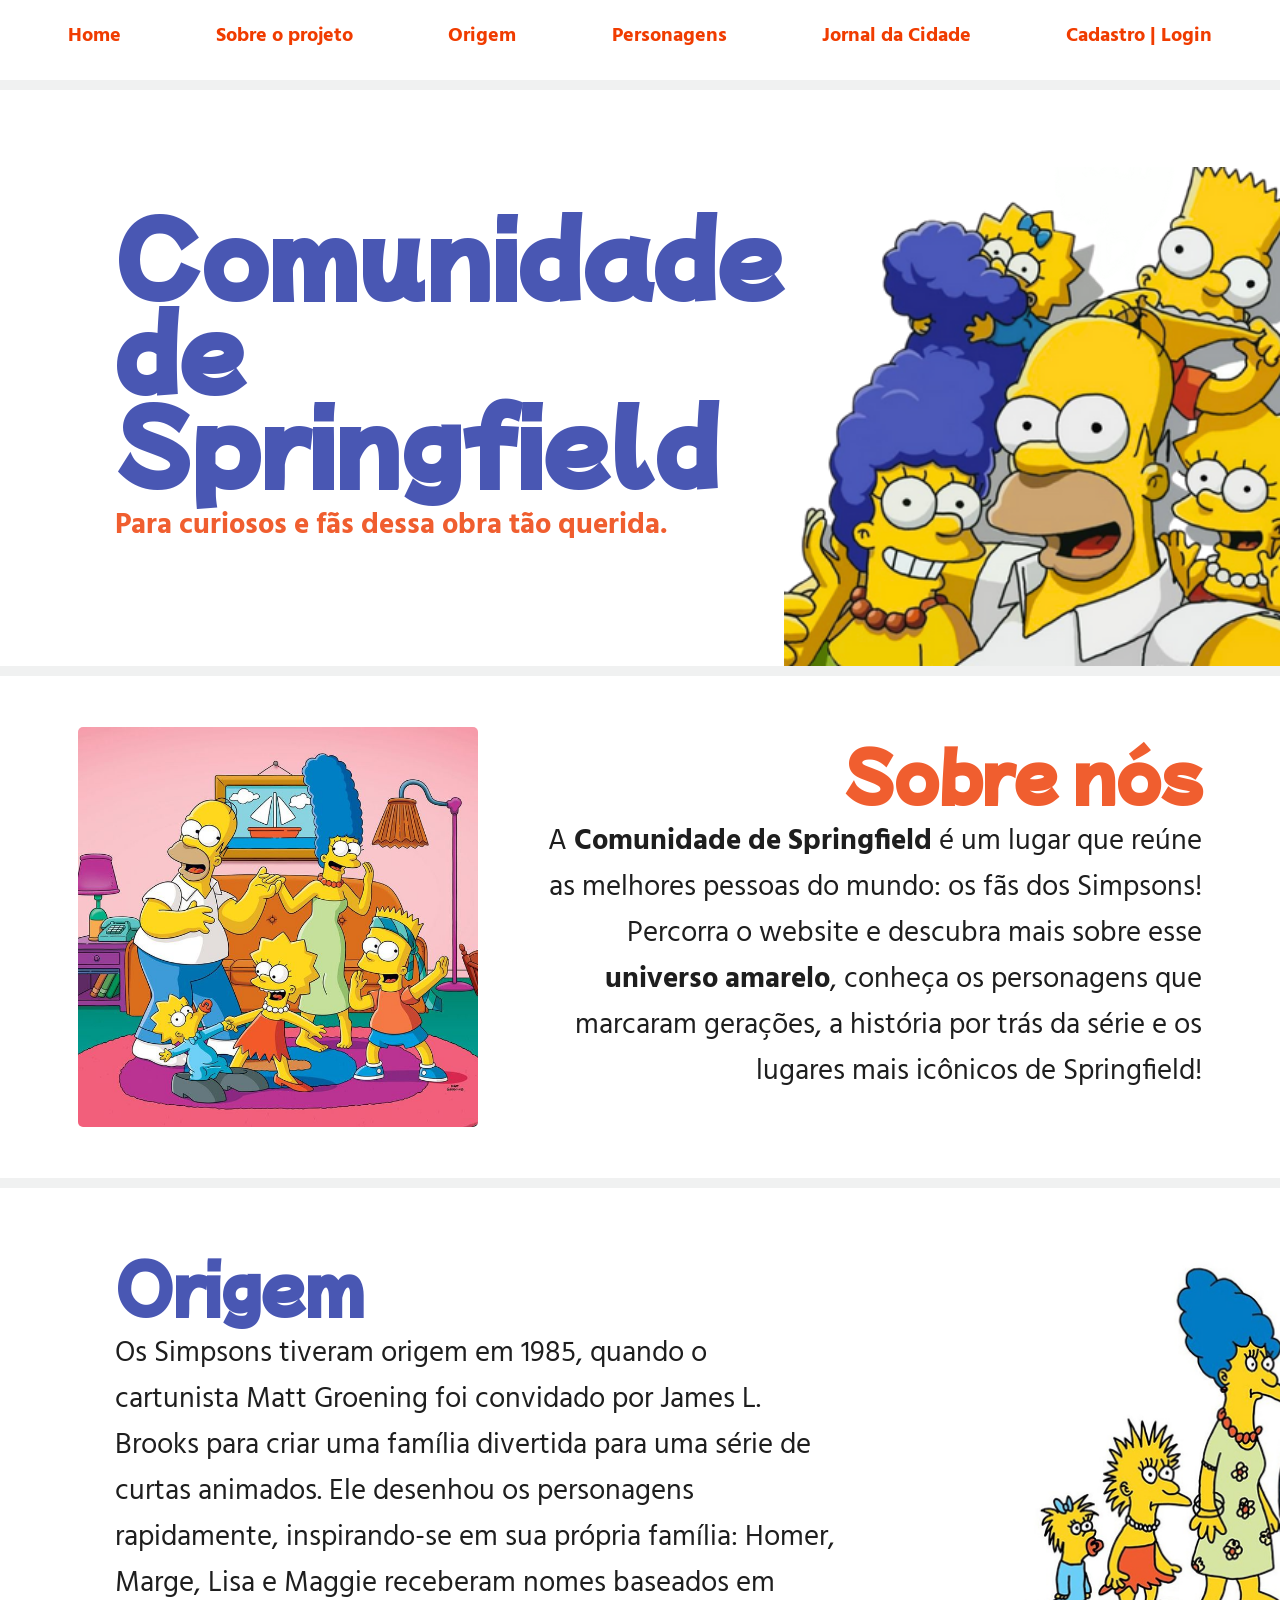
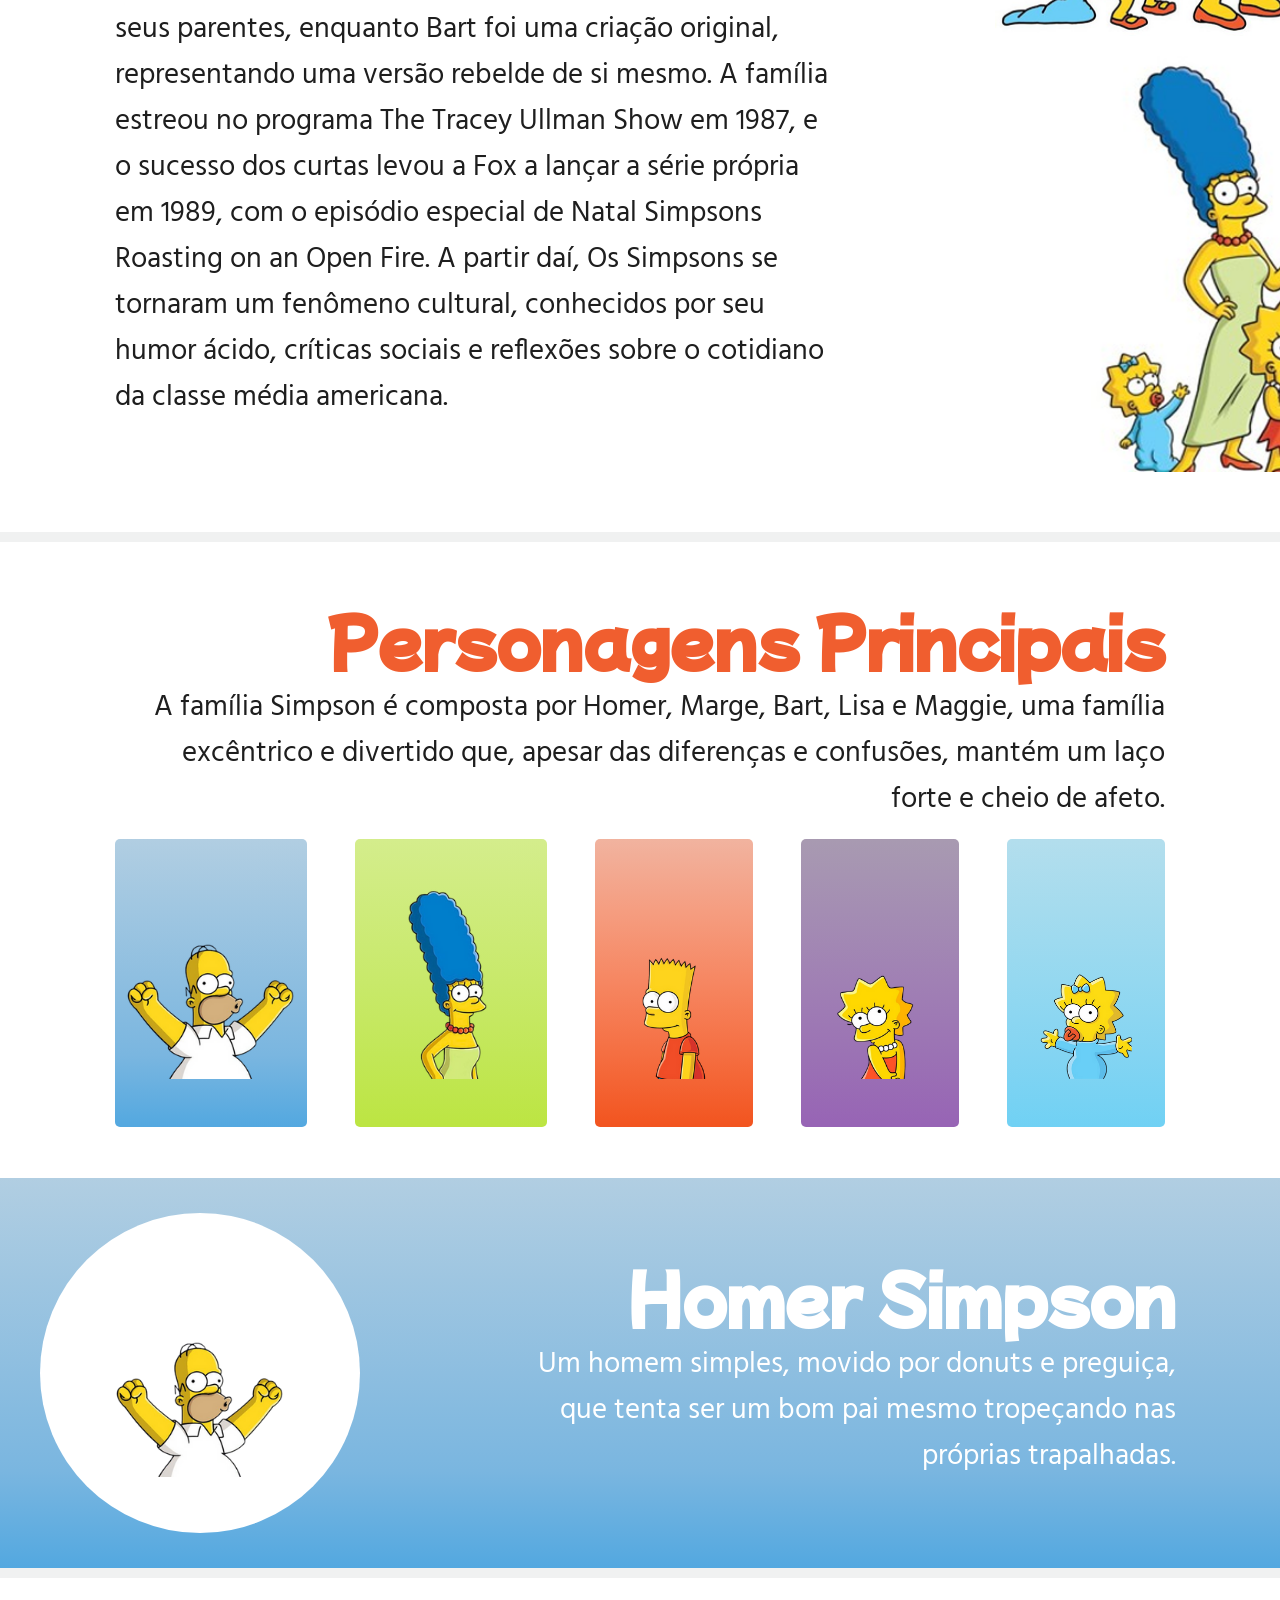
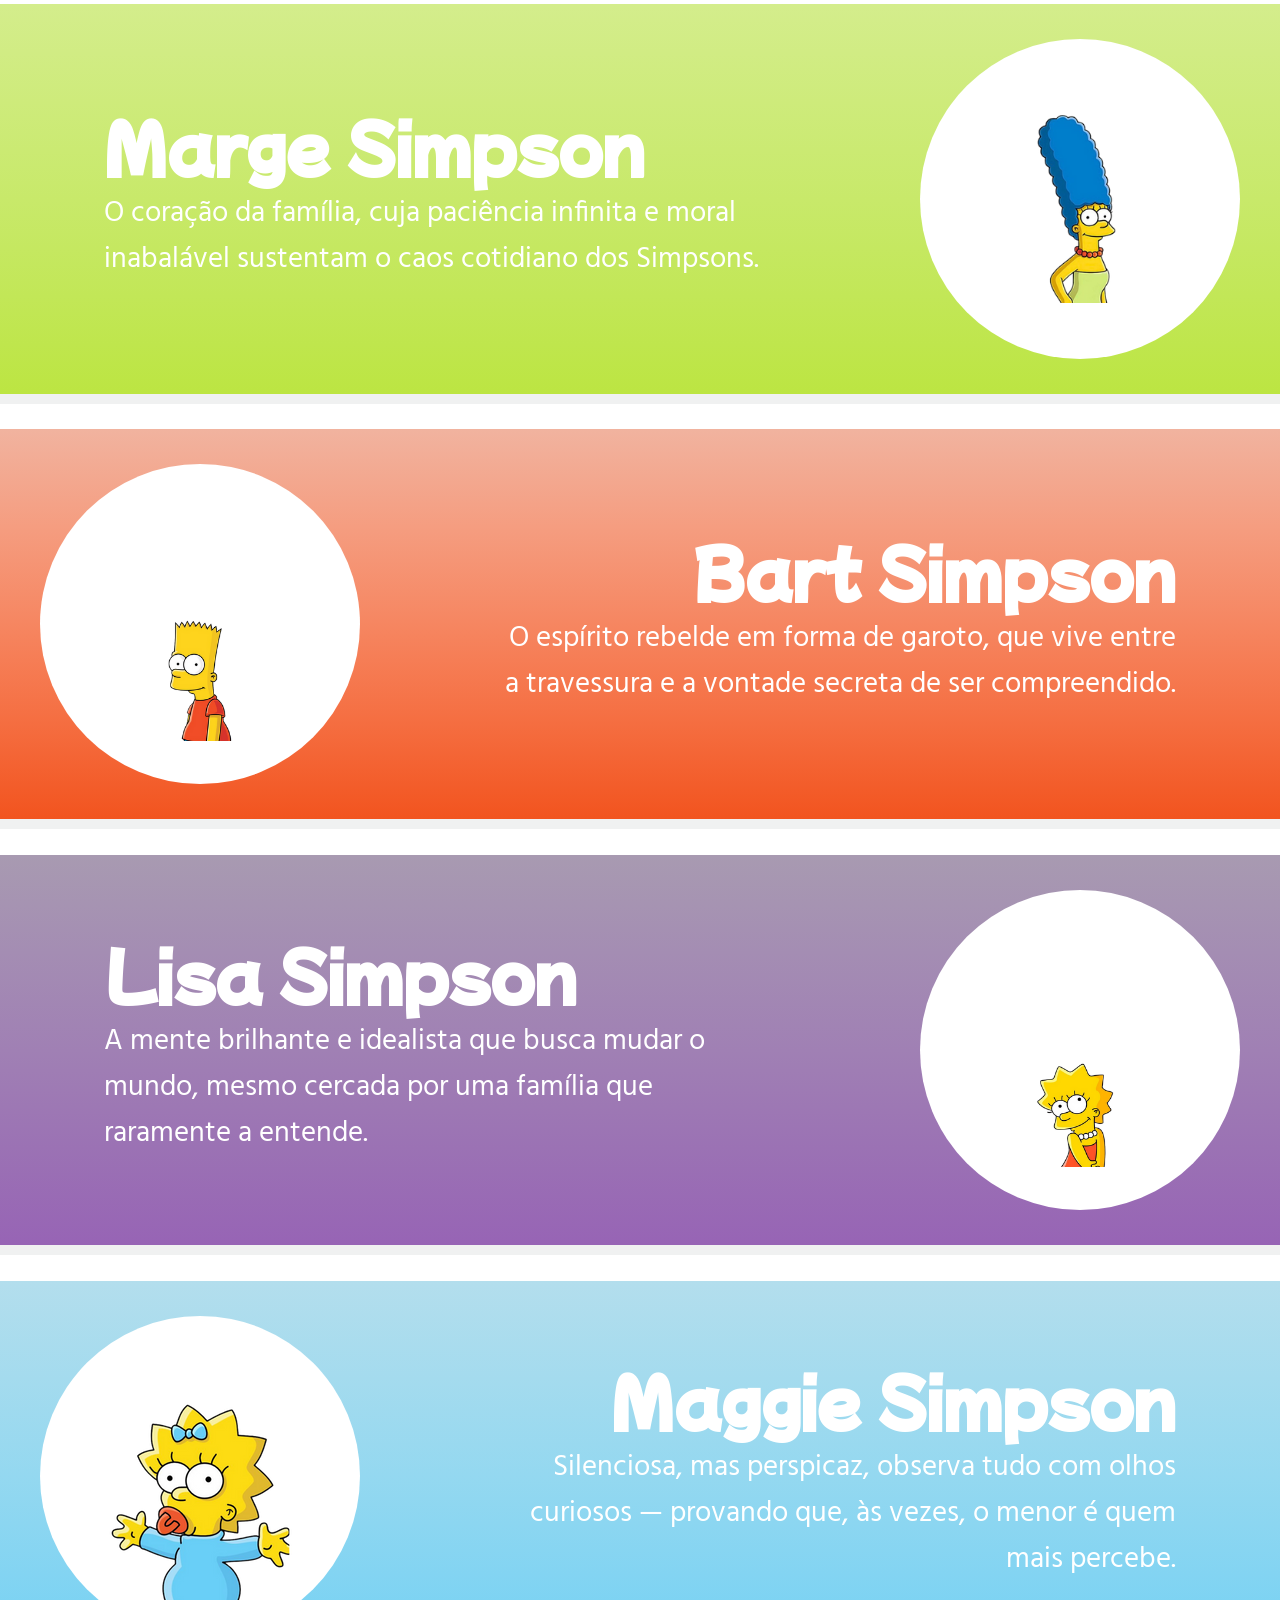
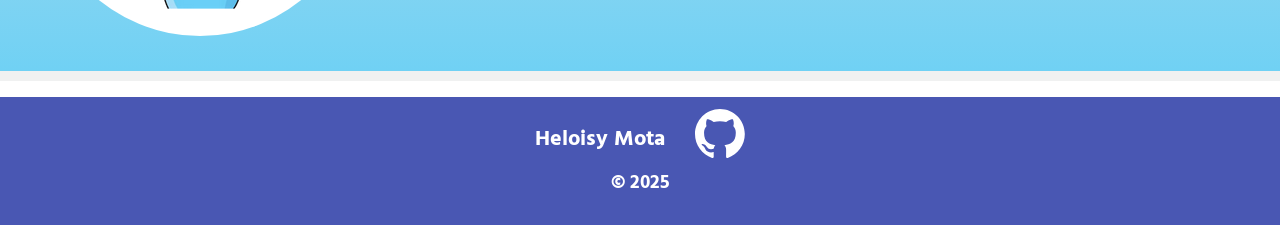
==== web-data-viz/public/index.html @ 4326a13e "Organizando as pastas e enviando o novo script com os selects atualizados" ====
<!DOCTYPE html>
    <html lang="pt-br">

    <head>
        <meta charset="UTF-8">
        <meta name="viewport" content="width=device-width, initial-scale=1.0">


        <link rel="icon" href="../public/assets/icon-nami.ico" type="image/x-icon">


        <link rel="stylesheet" href="css/style.css">

        <title>Home</title>
    </head>

    <body>
        <header>

            <nav>
                <ul>
                    <li>
                        <a href=index.html>Home</a>
                    </li>
                    <li>
                        <a href=index.html#sobreNos>Sobre o projeto</a>
                    </li>
                    <li>
                        <a href="index.html#origem">Origem</a>
                    </li>
                    <li>
                        <a href="index.html#personagem">Personagens</a>
                    </li>
                    <li>
                        <a href="jornal.html">Jornal da Cidade</a>
                    </li>
                    <li>
                        <a href="cadastro.html">Cadastro | </a><a href="login.html">Login</a>
                    </li>
                </ul>
            </nav>

        </header>

        <main>
            <section id="banner">
                <div id="div_titulo">
                    <h1>Comunidade de Springfield</h1>
                    <h3>Para curiosos e fãs dessa obra tão querida.</h3>
                </div>
                <div id="div_img-banner">
                    <img id="img-banner" src="./assets/imgs/img-banner.png" alt="Imagem de toda a familia simpsons reunida">
                </div>
            </section>

            <section id="sobreNos">
                <img id="img-sobre" src="./assets/imgs/foto-familia3.png" alt="">
                <div class="div_texto">
                    <h1>
                        Sobre nós
                    </h1>
                    <h3>
                        A <b>Comunidade de Springfield</b> é um lugar que reúne as melhores pessoas do mundo: os fãs dos
                        Simpsons!
                        <br>Percorra o website e descubra mais sobre esse <b> universo amarelo</b>, conheça os personagens
                        que marcaram gerações, a história por trás da série e os lugares mais icônicos de Springfield!
                    </h3>
                </div>
            </section>

            <section id="origem">
                <div class="div_texto">
                    <h1>Origem</h1>

                    <h3>
                        Os Simpsons tiveram origem em 1985, quando o cartunista Matt Groening foi convidado por James L.
                        Brooks para criar uma família divertida para uma série de curtas animados. Ele desenhou os
                        personagens rapidamente, inspirando-se em sua própria família: Homer, Marge, Lisa e Maggie receberam
                        nomes baseados em seus parentes, enquanto Bart foi uma criação original, representando uma versão
                        rebelde de si mesmo. A família estreou no programa The Tracey Ullman Show em 1987, e o sucesso dos
                        curtas levou a Fox a lançar a série própria em 1989, com o episódio especial de Natal Simpsons
                        Roasting on an Open Fire. A partir daí, Os Simpsons se tornaram um fenômeno cultural, conhecidos
                        por seu humor ácido, críticas sociais e reflexões sobre o cotidiano da classe média americana.
                    </h3>
                </div>
                <div id="div_img-origem">
                    <img id="img-simpAntigo" src="assets/imgs/img-simpAntigo.png" alt="">
                    <img id="img-simpAtual" src="assets/imgs/img-simpAtual.png" alt="">
                </div>
            </section>

            <section id="personagem">

                <div class="div_texto tituloP">
                    <h1>Personagens Principais</h1>
                    <h3>A família Simpson é composta por Homer, Marge, Bart, Lisa e Maggie, uma família excêntrico e
                        divertido que, apesar das diferenças e confusões, mantém um laço forte e cheio de afeto.</h3>
                </div>

                <div id="div_cards">
                    <div class="card card1">
                        <a href="index.html#homer"><img id="img-homer-card" src="./assets/imgs/img-homer-card.png" alt=""></a>
                    </div>
                    <div class="card card2">
                        <a href="index.html#marge"><img id="img-marge-card" src="./assets/imgs/img-marge-card.png" alt=""></a>
                    </div>
                    <div class="card card3">
                        <a href="index.html#bart"><img id="img-bart-card" src="./assets/imgs/img-bart-card.png" alt=""></a>
                    </div>
                    <div class="card card4">
                        <a href="index.html#lisa"><img id="img-lisa-card" src="./assets/imgs/img-lisa-card.png" alt=""></a>
                    </div>
                    <div class="card card5">
                        <a href="index.html#maggie"><img id="img-mag-card" src="./assets/imgs/img-mag-card.png" alt=""></a>
                    </div>
                </div>

            

            </section>

            <section id="apresentacaoPersonagem">
                <div id="div_apresentacao">

                    <div class="div_personagem p1" id="homer">

                        <div class="circulo-perso ">
                            <img id="img-homer-card" src="./assets/imgs/img-homer-card.png" alt=""></a>
                        </div>

                        <div class="div_texto impar">
                            <h1>Homer Simpson</h1>
                            <h3>Um homem simples, movido por donuts e preguiça, que tenta ser um bom pai mesmo tropeçando
                                nas próprias trapalhadas.</h3>
                        </div>

                    </div>

                    <div class="div_personagem p2 " id="marge">

                        <div class="div_texto par">
                            <h1>Marge Simpson</h1>
                            <h3>O coração da família, cuja paciência infinita e moral inabalável sustentam o caos cotidiano
                                dos Simpsons.</h3>
                        </div>
                        <div class="circulo-perso">

                            <img id="img-marge-card" src="./assets/imgs/img-marge-card.png" alt="">
                        </div>

                    </div>

                    <div class="div_personagem p3" id="bart">
                        <div class="circulo-perso">

                            <img id="img-bart-card" src="./assets/imgs/img-bart-card.png" alt="">
                        </div>
                        <div class="div_texto impar">
                            <h1>Bart Simpson</h1>
                            <h3>O espírito rebelde em forma de garoto, que vive entre a travessura e a vontade secreta
                                de ser compreendido.</h3>
                        </div>
                    </div>

                    <div class="div_personagem p4" id="lisa">

                        <div class="div_texto par">
                            <h1>Lisa Simpson</h1>
                            <h3>A mente brilhante e idealista que busca mudar o mundo, mesmo cercada por uma família que
                                raramente a entende.</h3>
                        </div>
                        <div class="circulo-perso">

                            <img id="img-lisa-card" src="./assets/imgs/img-lisa-card.png" alt="">
                        </div>

                    </div>
                    <div class="div_personagem p5" id="maggie">
                        <div class="circulo-perso">

                            <img id="img-maggie-card" src="./assets/imgs/img-mag-card.png" alt="">
                        </div>
                        <div class="div_texto impar">
                            <h1>Maggie Simpson</h1>
                            <h3>Silenciosa, mas perspicaz, observa tudo com olhos curiosos — provando que, às vezes, o
                                menor é quem mais percebe.</h3>
                        </div>
                    </div>
                    </div>

            </section>
        
        </main>

        <footer>
            <div class="div_conteudo-footer">
                <div class="footer-p1">
                    <h3>Heloisy Mota</h3>
                    <a href="https://github.com/HeloisyOM/projetoIndividual"><img src="./assets/imgs/logo-git.svg" alt="logo git hub" width="50px"></a>
                </div>
                <div class="footer-p2">
                <h4>© 2025</h4>
                </div>
            </div>
        </footer>

    </body>
    </html>
---- web-data-viz/public/css/style.css ----
@import url('https://fonts.googleapis.com/css2?family=Bebas+Neue&family=Hind:wght@300;400;500;600;700&family=Jacquard+24&family=Mochiy+Pop+P+One&family=Tiro+Telugu:ital@0;1&display=swap');

* {
    box-sizing: border-box;
    font-family: "Hind", sans-serif;
    margin: 0;
    padding: 0;
}

body{
    min-height: 100vh;
}
/*Começo navbar*/

header {

    position: sticky;
    top: 0;
    border-bottom: 10px solid #f0f1f1;
}

nav {
    height: 80px;
    width: 100%;
    margin: auto;
    background-color: white;
}

nav ul {
    display: flex;
    justify-content: space-around;
    list-style: none;
    padding: 20px;
}

nav a {
    font-size: 20px;
    color: #f03c00;
    font-weight: 700;
    text-decoration: none;
}

nav a:hover {
    background-color: #4957B3;
    border: 0;
    border-radius: 2px;
    color: white;
    padding-left: 10px;
    padding-right: 10px;

}

/*Fim navbar*/

/*Começo corpo*/

/*Começo banner*/

main {
    display: flex;
    flex-direction: column;
    width: 100%;
    height: 100%;

}

#banner {
    display: flex;
    width: 100%;
    justify-content: space-between;
    align-items: center;
    padding: 0;
    border-bottom: 10px solid #f0f1f1;

}

#div_titulo {
    padding-left: 9%;
}

#div_titulo h1,
#div_titulo h3 {
    margin: 0;
}

#div_titulo h1 {
    font-size: 6rem;
    max-width: 85%;
    letter-spacing: 1px;
    color: #4957B3;
    line-height: 98%;
    font-family: "Mochiy Pop P One", sans-serif;
}

#div_titulo h3 {
    width: auto;
    color: #F05E2F;
    padding-top: 2%;
    font-size: 1.8rem;
}

#div_img-banner {
    margin: 0;
    padding: 0;
    margin-right: 0%;
    padding-top: 6%;
}

#div_img-banner #img-banner {
    width: 35rem;
    display: block;

}

/*Fim banner*/


/*Começo sobre*/
#sobreNos {
    display: flex;
    padding: 4%;
    justify-content: space-around;
    width: 100%;

}

#sobreNos .div_texto {
    text-align: end;
}

#sobreNos .div_texto h1 {
    color: #F05E2F;
}

.div_texto h1 {
    font-size: 4rem;
    font-family: "Mochiy Pop P One", sans-serif;
    margin-top: 0;

}

#sobreNos h3 {
    width: 42rem;
}

#img-sobre {
    width: 25rem;
    height: 25rem;
    border-radius: 5px;
}

/*Fim sobre*/

/*Começo origem*/

#origem .div_texto h1 {
    color: #4957B3;
}

.div_texto h3 {
    color: #1e1e1e;
    font-size: 1.8rem;
    font-weight: normal;
    margin-bottom: 1rem;
}

#origem h3 {
    width: 25em;
}

#origem .div_texto {
    text-align: start;
}

#origem {
    display: flex;
    border-top: #f0f1f1 10px solid;
    gap: 10rem;
    border-bottom: #f0f1f1 10px solid;
    padding-bottom: 4%;
}

#origem h1 {
    color: #4957B3;
}


#origem .div_texto {
    padding-left: 9%;
}

#origem .div_texto {
    padding-top: 4%;
}

#origem #div_img-origem {
    padding-top: 5%;
}

#div_img-origem #img-simpAntigo {
    width: 32rem;
}

#div_img-origem #img-simpAtual {
    width: 40rem;
}

/*Fim origem*/

/*Começo personagem*/
#personagem {
    width: 100%;

}

#personagem .tituloP h1 {
    color: #F05E2F;
}


#personagem {
    padding-left: 9%;
    padding-right: 9%;
    padding-top: 4%;
}

#div_cards {
    display: flex;
    gap: 3rem;
    align-items: center;
    justify-content: center;
}

.card {
    width: 18rem;
    height: 18rem;
    background-color: #1e1e1e;
    display: flex;
    align-items: center;
    justify-content: center;
    border: 0;
    border-radius: 5px;
}

#div_cards .card1,
.p1 {
    background-image: linear-gradient(to top, #53a8e0, #7ab6e0, #8dbee0, #9fc6e1, #b1cee2);
}

#div_cards .card2,
.p2 {
    background-image: linear-gradient(to top, #bce542, #c2e757, #c8e96a, #ceeb7b, #d4ed8c);
}

#div_cards .card3,
.p3 {
    background-image: linear-gradient(to top, #f2541f, #f56e41, #f68661, #f59d80, #f1b39f);
}

#div_cards .card4,
.p4 {
    background-image: linear-gradient(to top, #9764b5, #9b72b4, #a080b4, #a48db3, #a89ab1);
}

#div_cards .card5,
.p5 {
    background-image: linear-gradient(to top, #70d1f4, #83d4f2, #94d8f0, #a4dbee, #b3deed);
}

#personagem .div_texto {
    text-align: end;
}

#personagem img {
    display: block;
}

#img-homer-card {
    width: 15vw;
}

#img-marge-card {
    width: 15vw;
}

#img-bart-card,
#img-lisa-card {
    margin-top: 25%;
    width: 12vw;
}

#img-mag-card {
    margin-top: 50%;
    width: 10vw;
}

#div_apresentacao {
    margin-top: 4%;
    gap: 1rem;
    width: 100%;

}

#div_apresentacao h3,
h1 {
    color: white;

}

.div_personagem {
    display: flex;
    justify-content: space-around;
    align-items: center;
    height: 25rem;
    margin-bottom: 2%;
    border-bottom: 10px solid #f0f1f1;

}

.div_personagem .div_texto {
    width: 50rem;
    padding: 4rem;
}

.circulo-perso {
    border-radius: 100%;
    background-color: white;
    display: flex;
    align-items: center;
    justify-content: center;
    width: 20rem;
    height: 20rem;
}

.circulo-perso img {
    margin-top: 5%;
}

.impar {
    text-align: end;
}

.p5 {
    margin-bottom: 1rem;
}

/*Fim personagem*/


/*Começo do jornal*/
#img-bemvindo {
    margin-top: 2rem;
    width: 30rem;
}

#img-cidadaos {
    margin-top: 2rem;
    width: 27rem;

}


.div_img {
    margin-top: 0;
    display: flex;
    justify-content: center;
    align-items: center;
    gap: 4rem;
}

#div_conteudo-jornal {
    display: flex;
    justify-content: center;
    align-items: center;
    flex-direction: column;
    color: #1e1e1e;
    margin-top: 2rem;
}

#div_subtitulo {
    display: flex;
    justify-content: space-between;
    border-top: 7px solid #1e1e1e;
    border-bottom: 7px solid #1e1e1e;
    padding: 1%;
}

#div_titulo-jornal h1 {
    font-family: "Jacquard 24", system-ui;
    font-size: 9rem;
}

#div_subtitulo h3 {
    font-family: "Tiro Telugu", serif;
    font-size: 3rem;
}

#div_subtitulo,
#div_titulo-jornal h1,
h3 {
    color: #1e1e1e;
    margin: 0;
}

#manchete {
    margin-top: 1rem;
}

#manchete h1,
h2 {
    text-align: center;
    font-family: "Bebas Neue", sans-serif;
    color: #1e1e1e;
}

#manchete h1 {
    font-size: 5rem;
}

#manchete h2 {
    font-size: 2.5rem;
}

#div_corpo-jornal {
    display: flex;
    flex-direction: column;
    justify-content: center;
    width: 60rem;
    text-align: justify;
    font-size: 1.5rem;
    margin-top: 2rem;
    margin-bottom: 1rem;
}

/*Fim do jornal*/




/*Fim cadastro*/


/*Começo Footer*/

footer {
    background-color: #4957B3;
    height: 8rem;
    font-size: 1.2em;
    
}

footer h3,
a,
h4 {
    color: white;
}

.div_conteudo-footer {
    display: flex;
    flex-direction: column;
    align-items: center;
}

.div_conteudo-footer .footer-p1 {
    display: flex;
    justify-content: space-between;
    align-items: center;
    padding-top: 1%;
    gap: 30px;

}

.div_conteudo-footer .footer-p2 {
    display: flex;
    justify-content: center;
    align-items: center;
}


/*FIM Footer*/
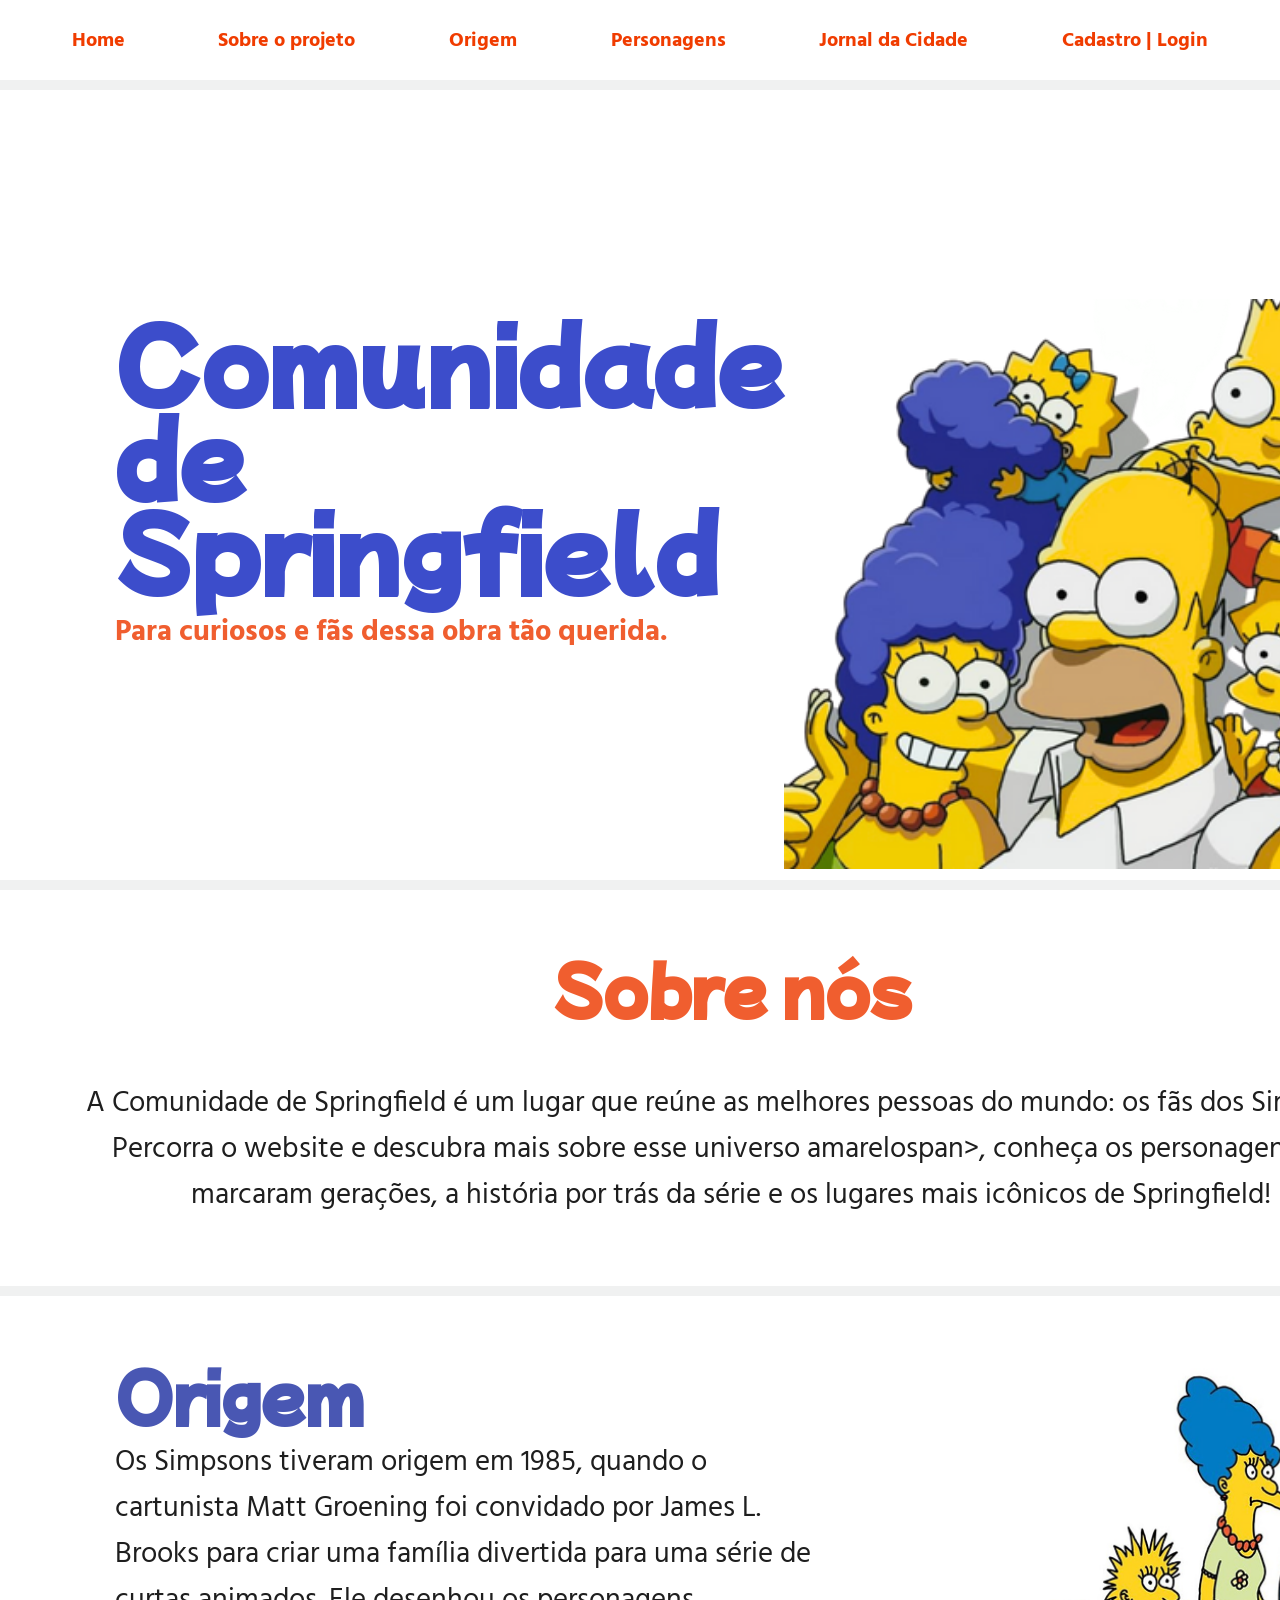
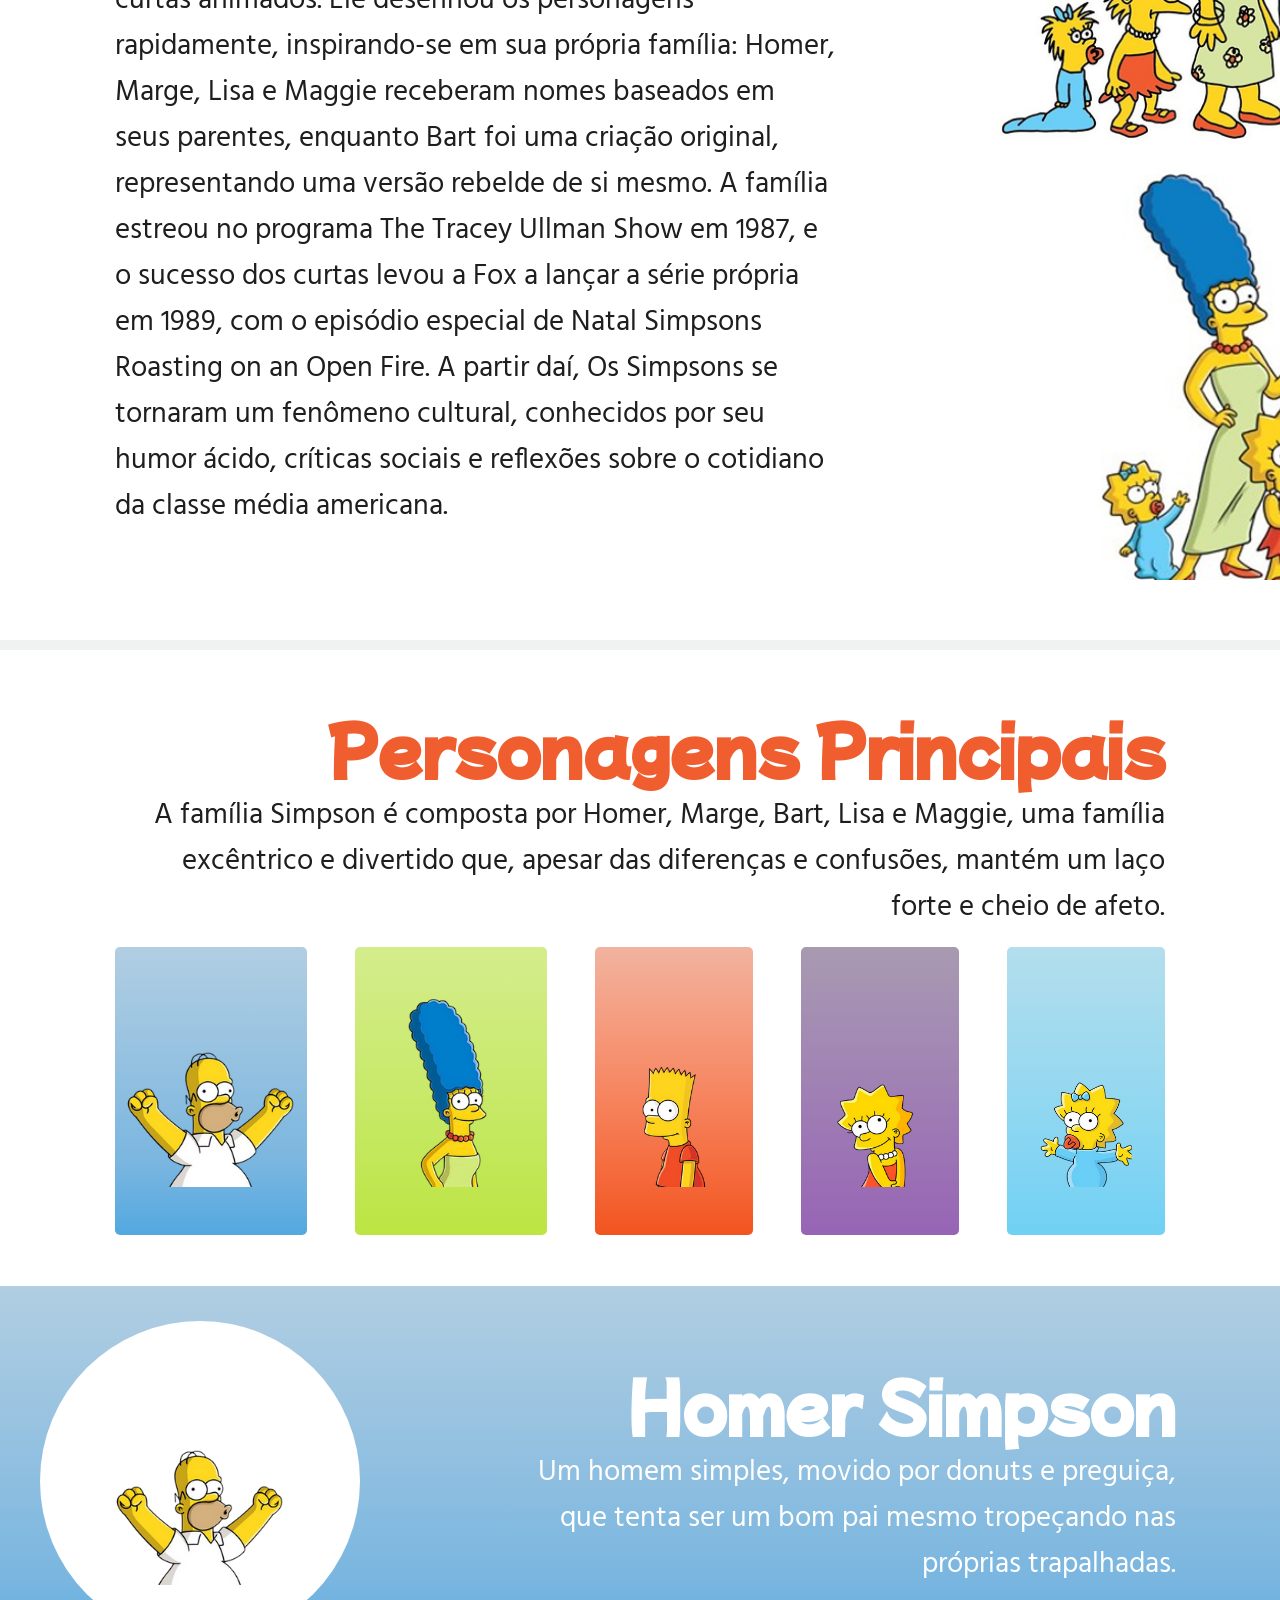
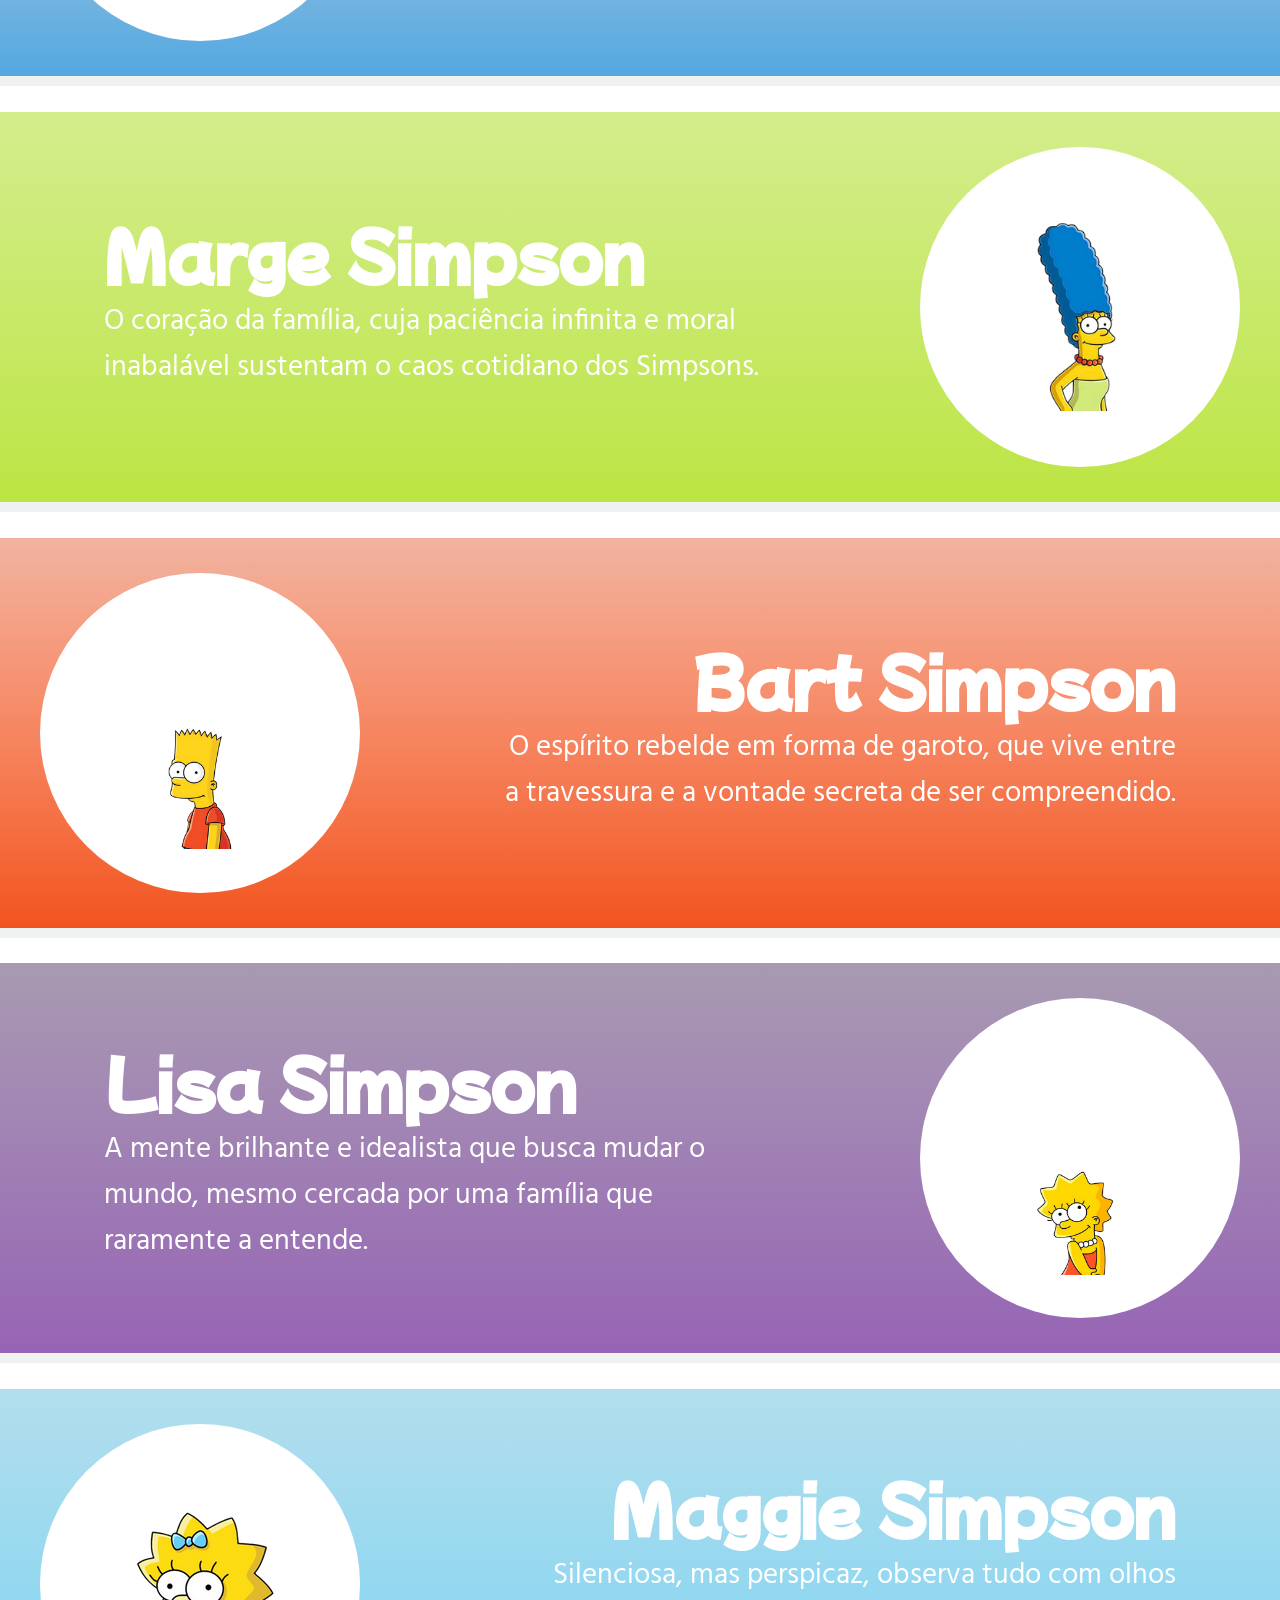
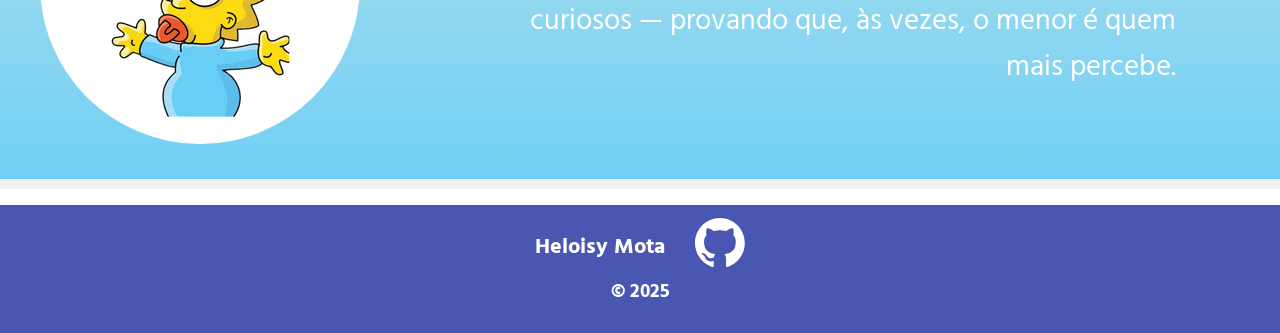
==== commit bc98d430: "Cadastro e login finalmente bonitos" ====
--- a/web-data-viz/public/index.html
+++ b/web-data-viz/public/index.html
@@ -54,15 +54,14 @@
             </section>
 
             <section id="sobreNos">
-                <img id="img-sobre" src="./assets/imgs/foto-familia3.png" alt="">
                 <div class="div_texto">
                     <h1>
                         Sobre nós
                     </h1>
                     <h3>
-                        A <b>Comunidade de Springfield</b> é um lugar que reúne as melhores pessoas do mundo: os fãs dos
+                        A <span>Comunidade de Springfield</span> é um lugar que reúne as melhores pessoas do mundo: os fãs dos
                         Simpsons!
-                        <br>Percorra o website e descubra mais sobre esse <b> universo amarelo</b>, conheça os personagens
+                        <br>Percorra o website e descubra mais sobre esse <span> universo amarelo</span>span>, conheça os personagens
                         que marcaram gerações, a história por trás da série e os lugares mais icônicos de Springfield!
                     </h3>
                 </div>
@@ -114,9 +113,6 @@
                         <a href="index.html#maggie"><img id="img-mag-card" src="./assets/imgs/img-mag-card.png" alt=""></a>
                     </div>
                 </div>
-
-            
-
             </section>
 
             <section id="apresentacaoPersonagem">
--- a/web-data-viz/public/css/style.css
+++ b/web-data-viz/public/css/style.css
@@ -7,9 +7,10 @@
     padding: 0;
 }
 
-body{
+body {
     min-height: 100vh;
 }
+
 /*Começo navbar*/
 
 header {
@@ -24,13 +25,14 @@
     width: 100%;
     margin: auto;
     background-color: white;
+
 }
 
 nav ul {
     display: flex;
     justify-content: space-around;
     list-style: none;
-    padding: 20px;
+    padding: 25px;
 }
 
 nav a {
@@ -67,6 +69,7 @@
 #banner {
     display: flex;
     width: 100%;
+    height: 50rem;
     justify-content: space-between;
     align-items: center;
     padding: 0;
@@ -87,7 +90,7 @@
     font-size: 6rem;
     max-width: 85%;
     letter-spacing: 1px;
-    color: #4957B3;
+    color: #3c4dcb;
     line-height: 98%;
     font-family: "Mochiy Pop P One", sans-serif;
 }
@@ -103,11 +106,12 @@
     margin: 0;
     padding: 0;
     margin-right: 0%;
-    padding-top: 6%;
+    padding-top: 3%;
 }
 
 #div_img-banner #img-banner {
-    width: 35rem;
+    width: 40rem;
+
     display: block;
 
 }
@@ -125,7 +129,7 @@
 }
 
 #sobreNos .div_texto {
-    text-align: end;
+    text-align: center;
 }
 
 #sobreNos .div_texto h1 {
@@ -136,11 +140,16 @@
     font-size: 4rem;
     font-family: "Mochiy Pop P One", sans-serif;
     margin-top: 0;
-
 }
 
 #sobreNos h3 {
-    width: 42rem;
+    width: 85rem;
+    padding-top: 3rem;
+
+}
+
+#div_img-banner {
+    margin-top: 10rem;
 }
 
 #img-sobre {
@@ -434,19 +443,12 @@
 
 /*Fim do jornal*/
 
-
-
-
-/*Fim cadastro*/
-
-
 /*Começo Footer*/
 
 footer {
     background-color: #4957B3;
     height: 8rem;
     font-size: 1.2em;
-    
 }
 
 footer h3,
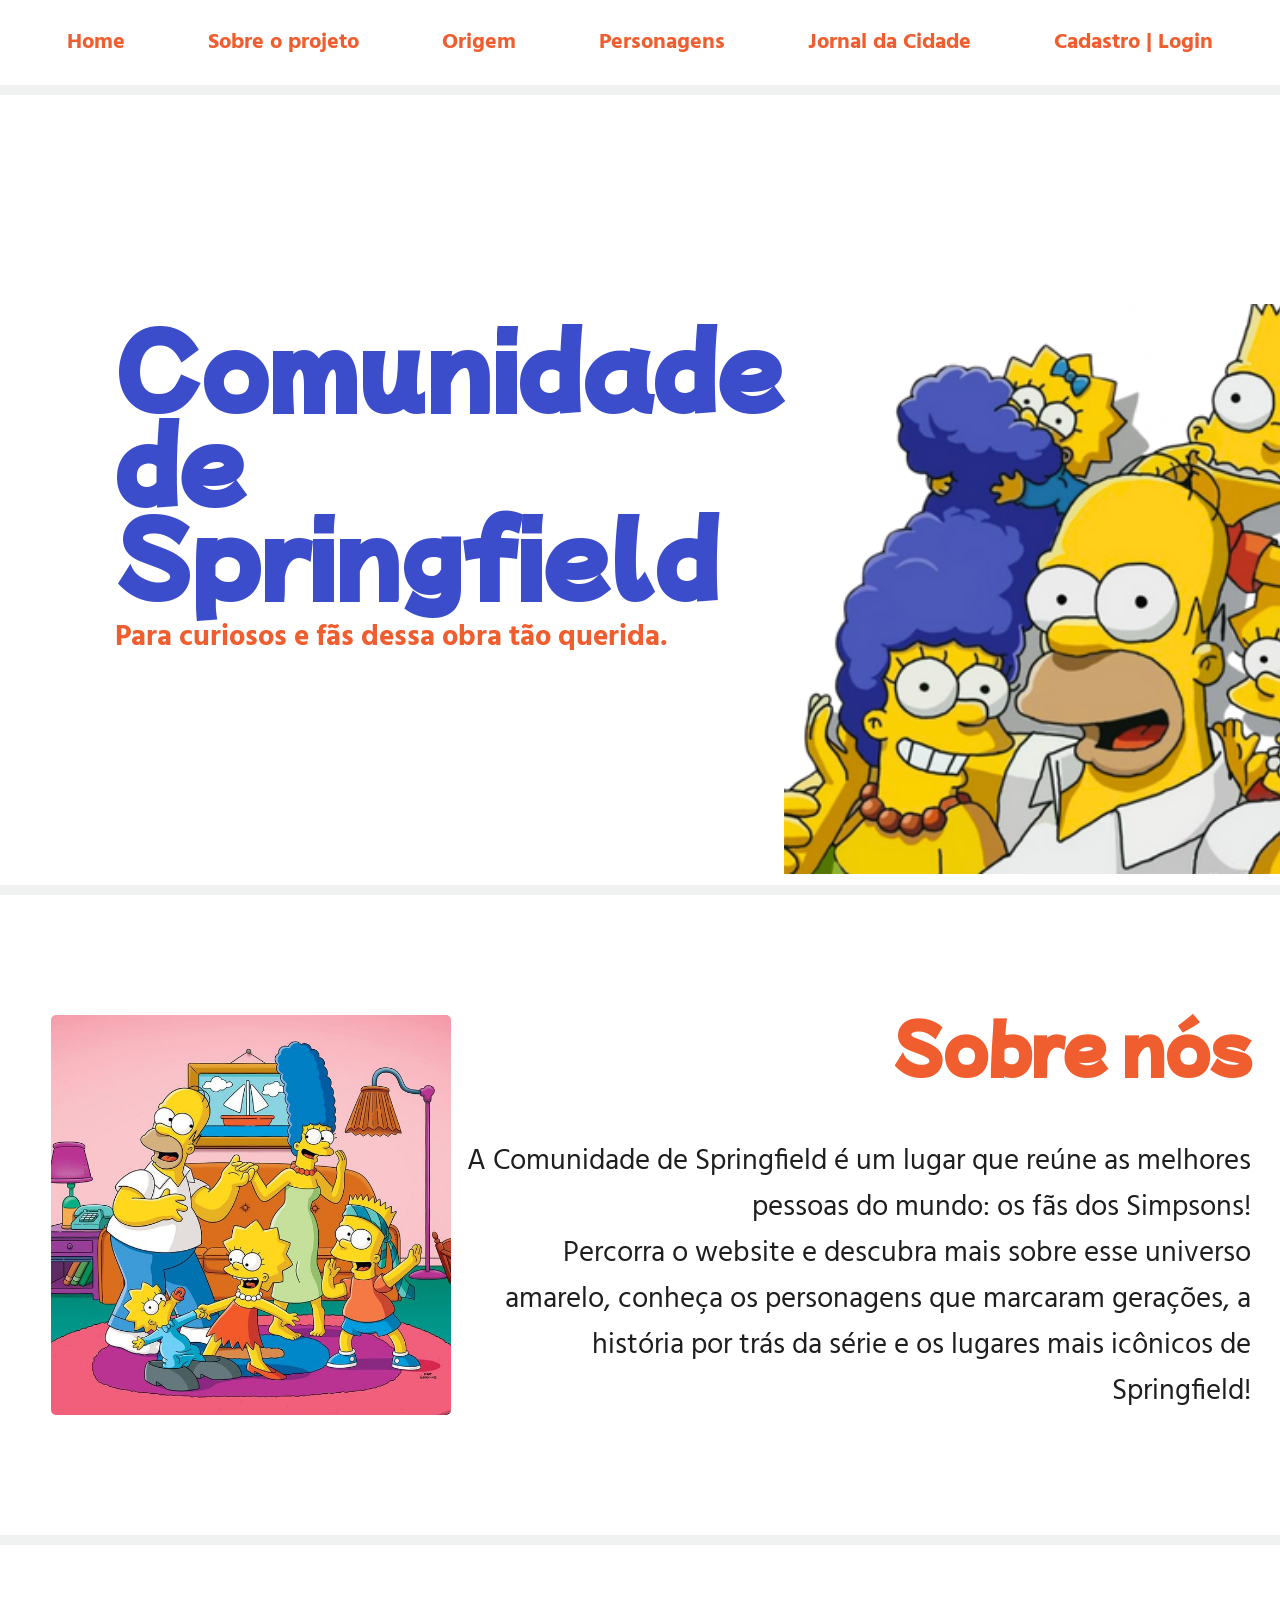
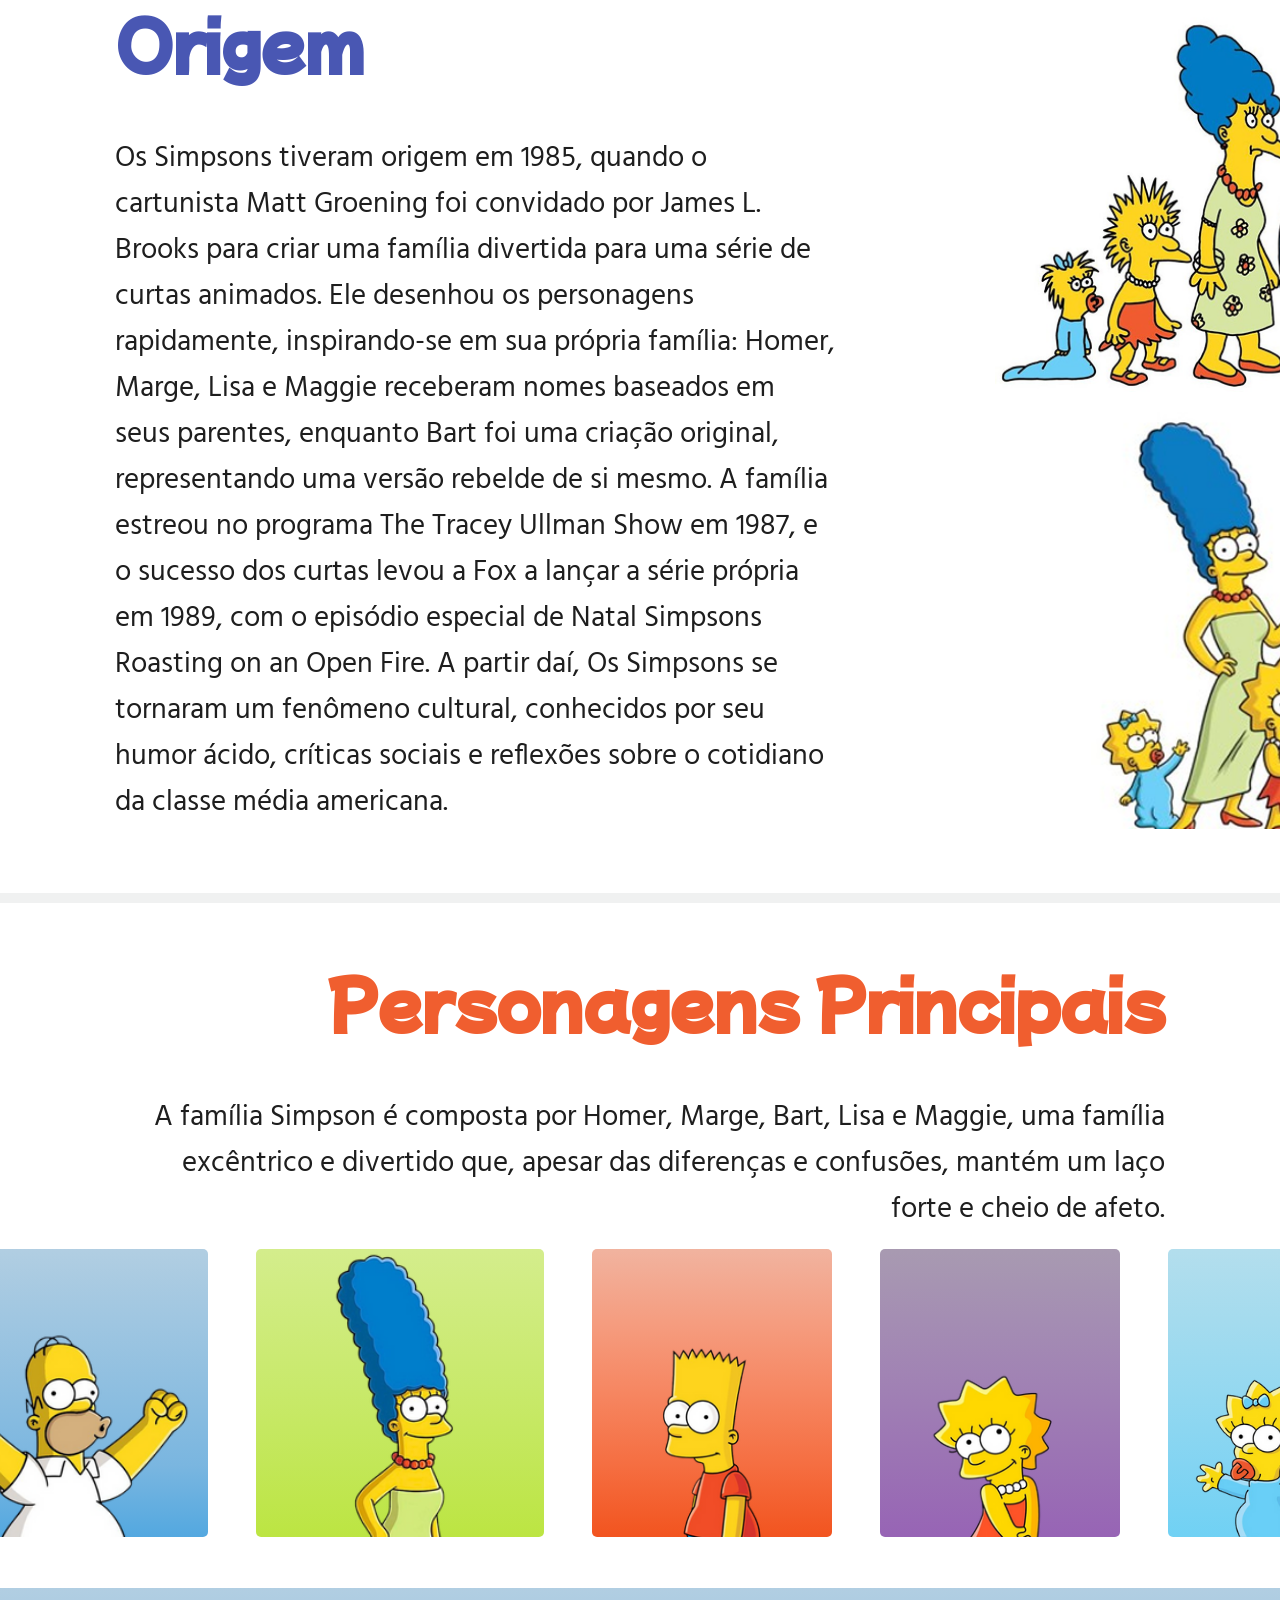
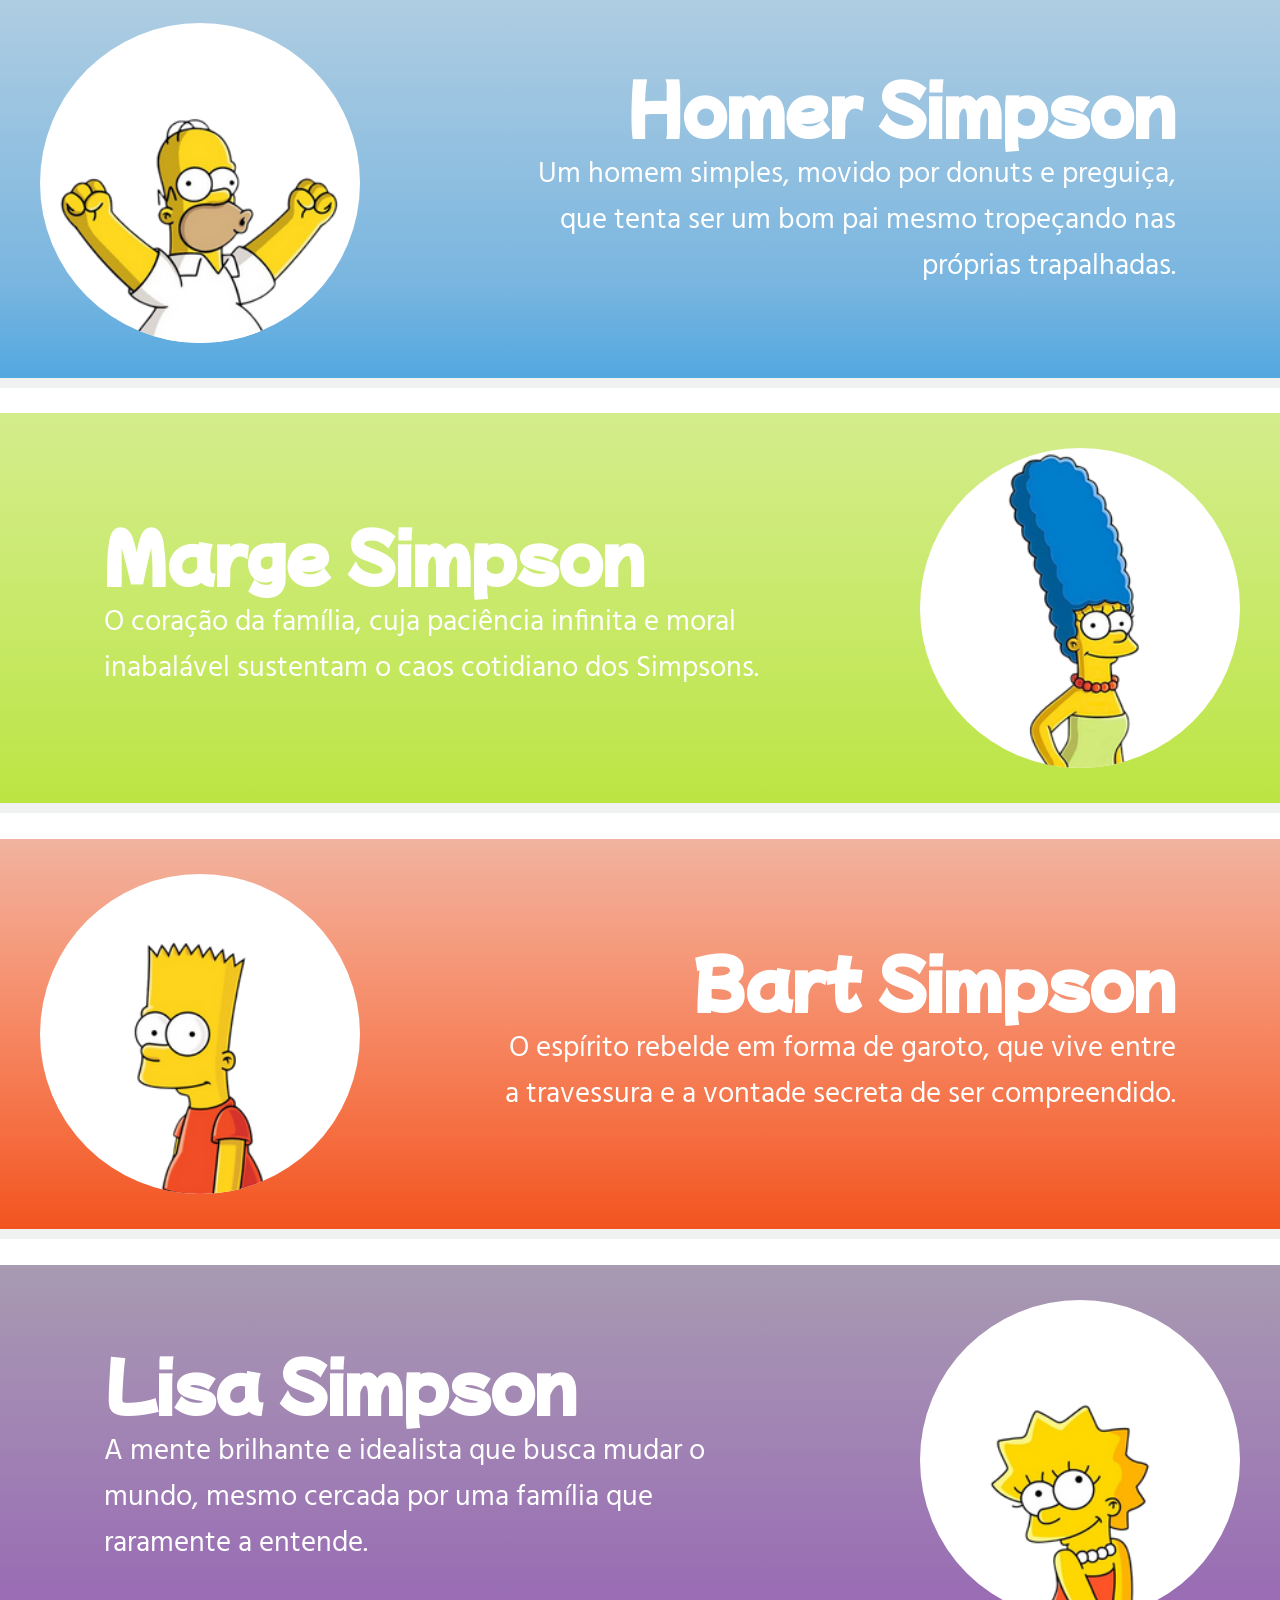
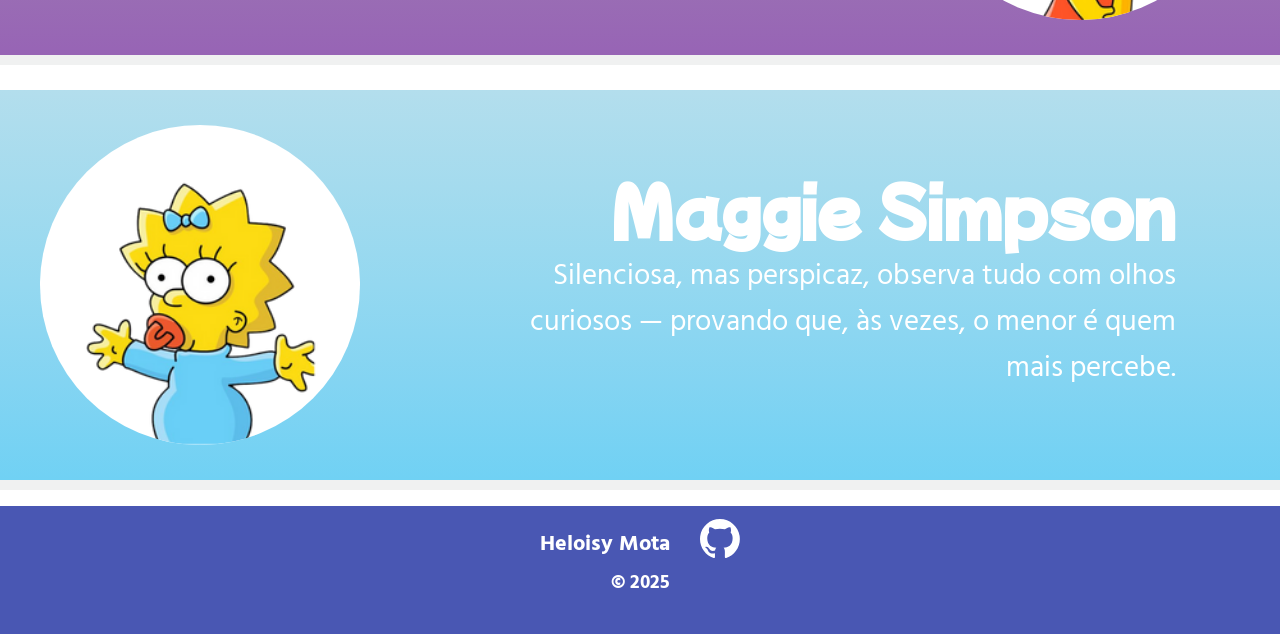
==== commit 31898b0e: "Lapidando alguns detalhes..." ====
--- a/web-data-viz/public/index.html
+++ b/web-data-viz/public/index.html
@@ -54,6 +54,7 @@
             </section>
 
             <section id="sobreNos">
+                <img id="img-sobre" src="./assets/imgs/foto-familia3.png" alt="">
                 <div class="div_texto">
                     <h1>
                         Sobre nós
@@ -61,7 +62,7 @@
                     <h3>
                         A <span>Comunidade de Springfield</span> é um lugar que reúne as melhores pessoas do mundo: os fãs dos
                         Simpsons!
-                        <br>Percorra o website e descubra mais sobre esse <span> universo amarelo</span>span>, conheça os personagens
+                        <br>Percorra o website e descubra mais sobre esse <span> universo amarelo</span>, conheça os personagens
                         que marcaram gerações, a história por trás da série e os lugares mais icônicos de Springfield!
                     </h3>
                 </div>
@@ -192,7 +193,7 @@
             <div class="div_conteudo-footer">
                 <div class="footer-p1">
                     <h3>Heloisy Mota</h3>
-                    <a href="https://github.com/HeloisyOM/projetoIndividual"><img src="./assets/imgs/logo-git.svg" alt="logo git hub" width="50px"></a>
+                    <a href="https://github.com/HeloisyOM/ComunidadeDeSpringfield.git"><img src="./assets/icon/logo-git.svg" alt="logo git hub" width="40px"></a>
                 </div>
                 <div class="footer-p2">
                 <h4>© 2025</h4>
--- a/web-data-viz/public/css/style.css
+++ b/web-data-viz/public/css/style.css
@@ -20,37 +20,22 @@
     border-bottom: 10px solid #f0f1f1;
 }
 
-nav {
-    height: 80px;
-    width: 100%;
-    margin: auto;
-    background-color: white;
-
-}
 
 nav ul {
     display: flex;
     justify-content: space-around;
     list-style: none;
     padding: 25px;
+    background-color: #fff;
 }
 
 nav a {
-    font-size: 20px;
-    color: #f03c00;
+    font-size: 22px;
+    color: #F05E2F;
     font-weight: 700;
     text-decoration: none;
 }
 
-nav a:hover {
-    background-color: #4957B3;
-    border: 0;
-    border-radius: 2px;
-    color: white;
-    padding-left: 10px;
-    padding-right: 10px;
-
-}
 
 /*Fim navbar*/
 
@@ -124,7 +109,9 @@
     display: flex;
     padding: 4%;
     justify-content: space-around;
+    align-items: center;
     width: 100%;
+    height: 40rem;
 
 }
 
@@ -134,17 +121,21 @@
 
 #sobreNos .div_texto h1 {
     color: #F05E2F;
+    text-align: end;
+
 }
 
 .div_texto h1 {
     font-size: 4rem;
     font-family: "Mochiy Pop P One", sans-serif;
     margin-top: 0;
+
 }
 
 #sobreNos h3 {
-    width: 85rem;
+    width: 50rem;
     padding-top: 3rem;
+    text-align: end;
 
 }
 
@@ -191,6 +182,7 @@
 
 #origem h1 {
     color: #4957B3;
+    margin-bottom: 3rem;
 }
 
 
@@ -224,6 +216,8 @@
 
 #personagem .tituloP h1 {
     color: #F05E2F;
+        margin-bottom: 3rem;
+
 }
 
 
@@ -284,23 +278,27 @@
     display: block;
 }
 
-#img-homer-card {
-    width: 15vw;
-}
-
-#img-marge-card {
-    width: 15vw;
-}
-
-#img-bart-card,
-#img-lisa-card {
-    margin-top: 25%;
-    width: 12vw;
-}
-
-#img-mag-card {
-    margin-top: 50%;
-    width: 10vw;
+
+#div_cards #img-marge-card,
+#div_cards #img-homer-card {
+    width: 18rem;
+}
+
+#div_cards #img-bart-card,
+#div_cards #img-lisa-card {
+    margin-top: 20%;
+    width: 15rem;
+}
+
+#div_cards #img-mag-card {
+    width: 12rem;
+    height: auto;
+    margin-bottom: 0;
+    margin-top: 50%
+}
+
+.card:hover {
+    zoom: 1;
 }
 
 #div_apresentacao {
@@ -342,7 +340,14 @@
 }
 
 .circulo-perso img {
-    margin-top: 5%;
+    object-fit: cover;
+    border-radius: 50%;
+    width: 1000rem;
+
+}
+
+#img-marge-card {
+    margin-top: 0px;
 }
 
 .impar {
